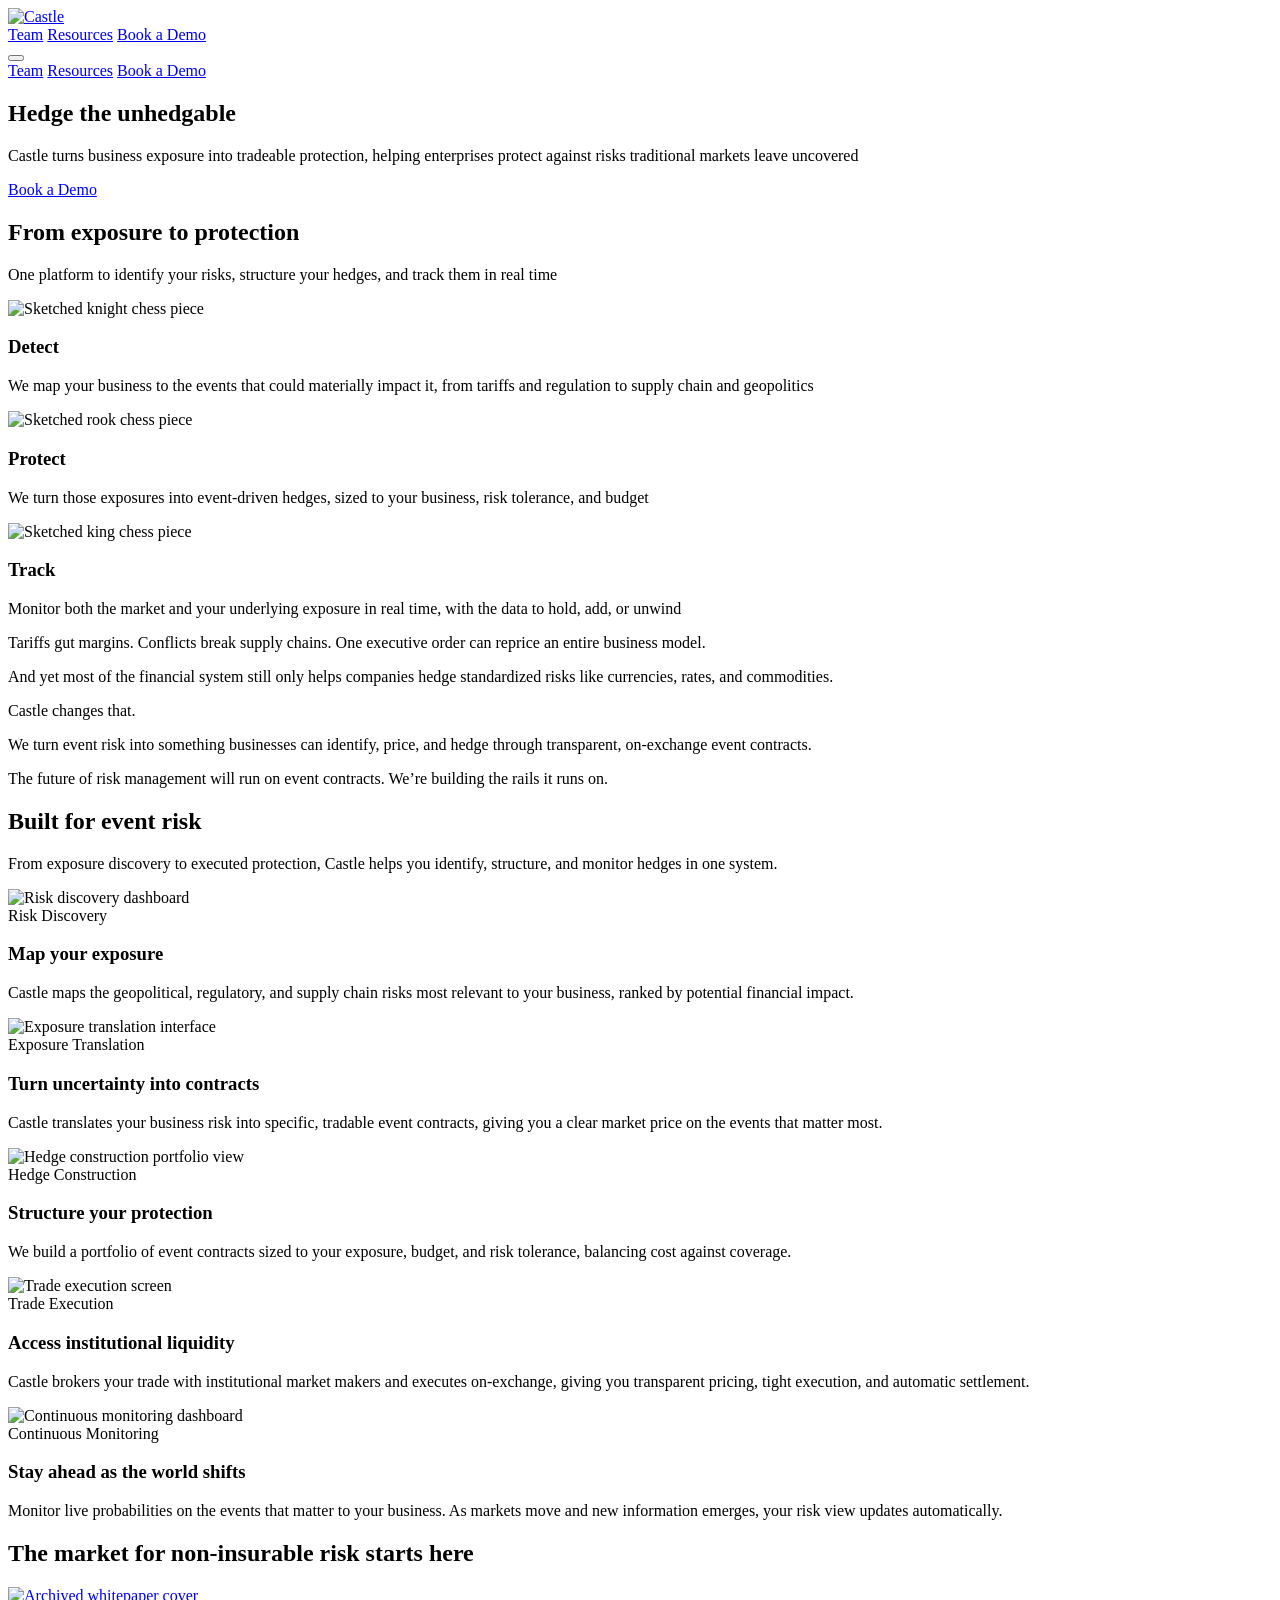
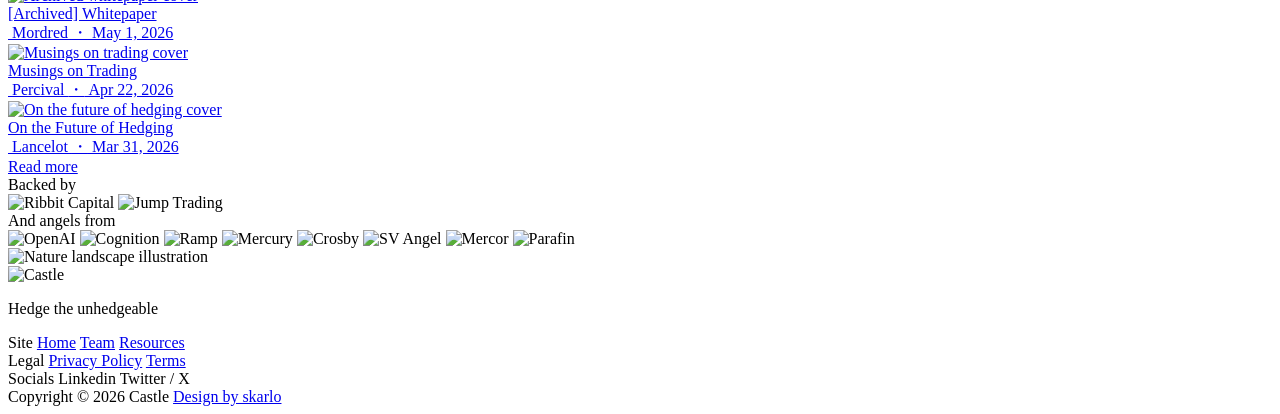
==== index.html @ 06984cd9 "Castle static site preview Co-Authored-By: Claude Fable 5 <noreply@anthropic.com>" ====
<!DOCTYPE html>
<html lang="en">
<head>
  <meta charset="utf-8">
  <meta name="viewport" content="width=device-width, initial-scale=1">
  <title>Castle</title>
  <meta name="description" content="Castle turns business exposure into tradeable protection, helping enterprises protect against risks traditional markets leave uncovered.">

  <link rel="icon" href="/castle-preview/assets/images/favicon-light.png" media="(prefers-color-scheme: light)">
  <link rel="icon" href="/castle-preview/assets/images/favicon-dark.png" media="(prefers-color-scheme: dark)">

  <!-- Open Graph -->
  <meta property="og:title" content="Castle">
  <meta property="og:description" content="Castle turns business exposure into tradeable protection, helping enterprises protect against risks traditional markets leave uncovered.">
  <meta property="og:image" content="/castle-preview/assets/images/og-image.png">
  <meta property="og:type" content="website">
  <meta name="twitter:card" content="summary_large_image">

  <link rel="preconnect" href="https://fonts.googleapis.com">
  <link rel="preconnect" href="https://fonts.gstatic.com" crossorigin>
  <link href="https://fonts.googleapis.com/css2?family=Geist:wght@400;500;600&family=Geist+Mono:wght@400;500;600;700&family=Hedvig+Letters+Serif:opsz@12..24&display=swap" rel="stylesheet">

  <link rel="stylesheet" href="/castle-preview/assets/css/site.css">
</head>
<body>

  <!-- ============ Navigation ============ -->
  <nav class="site-nav">
    <div class="nav-inner">
      <a class="nav-logo" href="/castle-preview/" aria-label="Castle home">
        <img src="/castle-preview/assets/images/castle-logo-white.svg" alt="Castle">
      </a>
      <div class="nav-links">
        <a href="/castle-preview/team/">Team</a>
        <a href="/castle-preview/resources/">Resources</a>
        <a class="btn btn-light btn-sm nav-cta" href="https://calendar.app.google/ibrjFeohvhhuPHoo8" target="_blank" rel="noopener">Book a Demo</a>
      </div>
      <button class="nav-burger" aria-label="Menu" aria-expanded="false">
        <span></span><span></span>
      </button>
    </div>
  </nav>
  <div class="mobile-menu">
    <a href="/castle-preview/team/">Team</a>
    <a href="/castle-preview/resources/">Resources</a>
    <a class="btn btn-light btn-sm" href="https://calendar.app.google/ibrjFeohvhhuPHoo8" target="_blank" rel="noopener">Book a Demo</a>
  </div>

  <main>

    <!-- ============ Hero ============ -->
    <section class="hero">
      <div class="hero-bg" data-us-project="IXwh9ZLHmf9R8zNQHQ27" data-us-dpi="1" data-us-fps="24" data-us-scale="1" aria-hidden="true"></div>
      <div class="hero-content">
        <h1 class="display">Hedge the unhedgable</h1>
        <p>Castle turns business exposure into tradeable protection, helping enterprises protect against risks traditional markets leave uncovered</p>
        <a class="btn btn-light" href="https://calendar.app.google/ibrjFeohvhhuPHoo8" target="_blank" rel="noopener">Book a Demo</a>
      </div>
    </section>

    <!-- ============ Key features ============ -->
    <section class="section">
      <div class="container">
        <header class="section-header reveal">
          <h2 class="heading-xl">From exposure to <span class="accent">protection</span></h2>
          <p>One platform to identify your risks, structure your hedges, and track them in real time</p>
        </header>
        <div class="features-grid">
          <div class="feature-card reveal">
            <div class="art"><img src="/castle-preview/assets/images/chess-knight-detect.webp" alt="Sketched knight chess piece" loading="lazy"></div>
            <h3>Detect</h3>
            <p>We map your business to the events that could materially impact it, from tariffs and regulation to supply chain and geopolitics</p>
          </div>
          <div class="feature-card reveal">
            <div class="art"><img src="/castle-preview/assets/images/chess-rook-protect.webp" alt="Sketched rook chess piece" loading="lazy"></div>
            <h3>Protect</h3>
            <p>We turn those exposures into event-driven hedges, sized to your business, risk tolerance, and budget</p>
          </div>
          <div class="feature-card reveal">
            <div class="art"><img src="/castle-preview/assets/images/chess-king-track.webp" alt="Sketched king chess piece" loading="lazy"></div>
            <h3>Track</h3>
            <p>Monitor both the market and your underlying exposure in real time, with the data to hold, add, or unwind</p>
          </div>
        </div>
      </div>
    </section>

    <!-- ============ Manifesto ============ -->
    <section class="manifesto">
      <div class="manifesto-bg" data-us-project-src="/castle-preview/assets/unicorn/manifesto-bg.json" data-us-dpi="1.5" data-us-fps="60" aria-hidden="true"></div>
      <div class="manifesto-inner">
        <p class="manifesto-block">Tariffs gut margins. Conflicts break supply chains. One executive order can reprice an entire business model.</p>
        <p class="manifesto-block">And yet most of the financial system still only helps companies hedge standardized risks like currencies, rates, and commodities.</p>
        <p class="manifesto-block large">Castle changes that.</p>
        <p class="manifesto-block">We turn event risk into something businesses can identify, price, and hedge through transparent, on-exchange event contracts.</p>
        <p class="manifesto-block">The future of risk management will run on event contracts. We&rsquo;re building the rails it runs on.</p>
      </div>
    </section>

    <!-- ============ Product ============ -->
    <section class="product">
      <header class="product-header">
        <h2 class="heading-xl">Built for <span class="accent">event risk</span></h2>
        <p>From exposure discovery to executed protection, Castle helps you identify, structure, and monitor hedges in one system.</p>
      </header>

      <div class="container">
        <div class="product-panel">
          <div class="product-card">
            <div class="product-art"><img src="/castle-preview/assets/images/product-risk-discovery.png" alt="Risk discovery dashboard" loading="lazy"></div>
            <div class="product-copy">
              <span class="label-mono">Risk Discovery</span>
              <h3 class="heading-md">Map your exposure</h3>
              <p>Castle maps the geopolitical, regulatory, and supply chain risks most relevant to your business, ranked by potential financial impact.</p>
            </div>
          </div>
        </div>

        <div class="product-panel">
          <div class="product-card flip">
            <div class="product-art"><img src="/castle-preview/assets/images/product-exposure-translation.png" alt="Exposure translation interface" loading="lazy"></div>
            <div class="product-copy">
              <span class="label-mono">Exposure Translation</span>
              <h3 class="heading-md">Turn uncertainty into contracts</h3>
              <p>Castle translates your business risk into specific, tradable event contracts, giving you a clear market price on the events that matter most.</p>
            </div>
          </div>
        </div>

        <div class="product-panel">
          <div class="product-card">
            <div class="product-art"><img src="/castle-preview/assets/images/product-hedge-construction.png" alt="Hedge construction portfolio view" loading="lazy"></div>
            <div class="product-copy">
              <span class="label-mono">Hedge Construction</span>
              <h3 class="heading-md">Structure your protection</h3>
              <p>We build a portfolio of event contracts sized to your exposure, budget, and risk tolerance, balancing cost against coverage.</p>
            </div>
          </div>
        </div>

        <div class="product-panel">
          <div class="product-card flip">
            <div class="product-art"><img src="/castle-preview/assets/images/product-trade-execution.png" alt="Trade execution screen" loading="lazy"></div>
            <div class="product-copy">
              <span class="label-mono">Trade Execution</span>
              <h3 class="heading-md">Access institutional liquidity</h3>
              <p>Castle brokers your trade with institutional market makers and executes on-exchange, giving you transparent pricing, tight execution, and automatic settlement.</p>
            </div>
          </div>
        </div>

        <div class="product-panel">
          <div class="product-card">
            <div class="product-art"><img src="/castle-preview/assets/images/product-continuous-monitoring.png" alt="Continuous monitoring dashboard" loading="lazy"></div>
            <div class="product-copy">
              <span class="label-mono">Continuous Monitoring</span>
              <h3 class="heading-md">Stay ahead as the world shifts</h3>
              <p>Monitor live probabilities on the events that matter to your business. As markets move and new information emerges, your risk view updates automatically.</p>
            </div>
          </div>
        </div>
      </div>
    </section>

    <!-- ============ Blog ============ -->
    <section class="section">
      <div class="container">
        <header class="section-header reveal">
          <h2 class="heading-xl">The market for <span class="accent">non-insurable risk</span> starts here</h2>
        </header>
        <div class="blog-grid">
          <a class="blog-card reveal" href="/castle-preview/resources/archived-whitepaper/">
            <img class="cover" src="/castle-preview/assets/images/blog-archived-whitepaper.png" alt="Archived whitepaper cover" loading="lazy">
            <div class="blog-title">[Archived] Whitepaper</div>
            <div class="blog-meta">
              <img src="/castle-preview/assets/images/avatar-knight-dark.png" alt=""> Mordred <span>・</span> May 1, 2026
            </div>
          </a>
          <a class="blog-card reveal" href="/castle-preview/resources/musings-on-trading/">
            <img class="cover" src="/castle-preview/assets/images/blog-musings-on-trading.png" alt="Musings on trading cover" loading="lazy">
            <div class="blog-title">Musings on Trading</div>
            <div class="blog-meta">
              <img src="/castle-preview/assets/images/avatar-knight.png" alt=""> Percival <span>・</span> Apr 22, 2026
            </div>
          </a>
          <a class="blog-card reveal" href="/castle-preview/resources/on-the-future-of-hedging/">
            <img class="cover" src="/castle-preview/assets/images/blog-on-the-future-of-hedging.png" alt="On the future of hedging cover" loading="lazy">
            <div class="blog-title">On the Future of Hedging</div>
            <div class="blog-meta">
              <img src="/castle-preview/assets/images/avatar-knight.png" alt=""> Lancelot <span>・</span> Mar 31, 2026
            </div>
          </a>
        </div>
        <div class="blog-cta reveal">
          <a class="btn btn-dark" href="/castle-preview/resources/">Read more</a>
        </div>
      </div>
    </section>

    <!-- ============ Investors ============ -->
    <section class="logos">
      <span class="label-mono">Backed by</span>
      <div class="backed-row">
        <img src="/castle-preview/assets/images/logo-ribbit.png" alt="Ribbit Capital" loading="lazy">
        <img src="/castle-preview/assets/images/logo-jump.png" alt="Jump Trading" loading="lazy">
      </div>
      <span class="label-mono">And angels from</span>
      <div class="marquee" aria-label="Angel investors">
        <div class="marquee-track">
          <img src="/castle-preview/assets/images/angel-openai.svg" alt="OpenAI">
          <img src="/castle-preview/assets/images/angel-cognition.svg" alt="Cognition">
          <img src="/castle-preview/assets/images/angel-ramp.svg" alt="Ramp">
          <img src="/castle-preview/assets/images/angel-mercury.png" alt="Mercury" loading="lazy">
          <img src="/castle-preview/assets/images/angel-crosby.png" alt="Crosby" loading="lazy">
          <img src="/castle-preview/assets/images/angel-sv-angel.png" alt="SV Angel" loading="lazy">
          <img src="/castle-preview/assets/images/angel-mercor.png" alt="Mercor" loading="lazy">
          <img src="/castle-preview/assets/images/angel-parafin.png" alt="Parafin" loading="lazy">
        </div>
      </div>
    </section>

  </main>

  <!-- ============ Footer ============ -->
  <footer class="site-footer">
    <div class="footer-art">
      <img src="/castle-preview/assets/images/footer-landscape.webp" alt="Nature landscape illustration" loading="lazy">
    </div>
    <div class="footer-main">
      <div class="footer-brand">
        <img src="/castle-preview/assets/images/castle-logo-white.svg" alt="Castle">
        <p>Hedge the unhedgeable</p>
      </div>
      <div class="footer-cols">
        <div class="footer-col">
          <span class="col-title">Site</span>
          <a href="/castle-preview/">Home</a>
          <a href="/castle-preview/team/">Team</a>
          <a href="/castle-preview/resources/">Resources</a>
        </div>
        <div class="footer-col">
          <span class="col-title">Legal</span>
          <a href="/castle-preview/privacy-policy/">Privacy Policy</a>
          <a href="/castle-preview/terms-of-service/">Terms</a>
        </div>
        <div class="footer-col">
          <span class="col-title">Socials</span>
          <span>Linkedin</span>
          <span>Twitter / X</span>
        </div>
      </div>
    </div>
    <div class="footer-bottom">
      <div class="inner">
        <span>Copyright © 2026 Castle</span>
        <a href="https://skarlo.co" target="_blank" rel="noopener">Design by skarlo</a>
      </div>
    </div>
  </footer>

  <script src="/castle-preview/assets/js/site.js"></script>
</body>
</html>
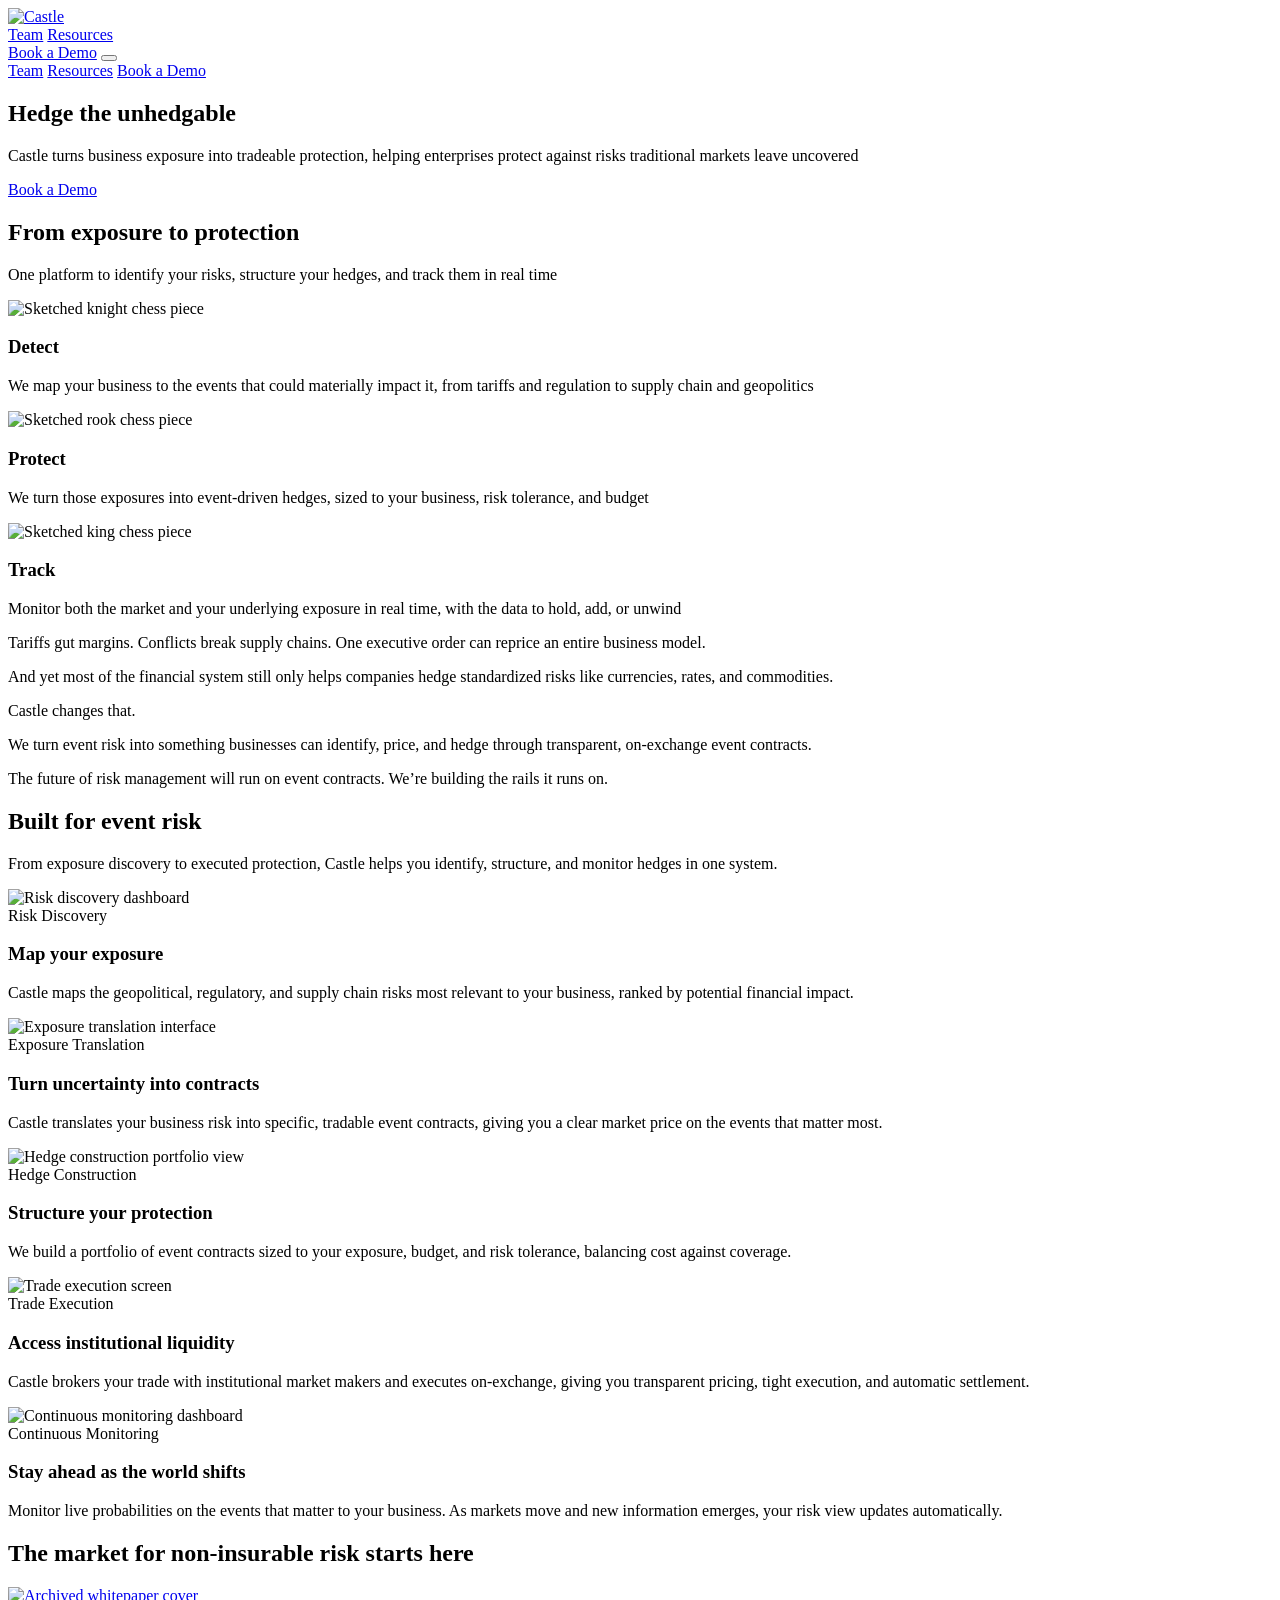
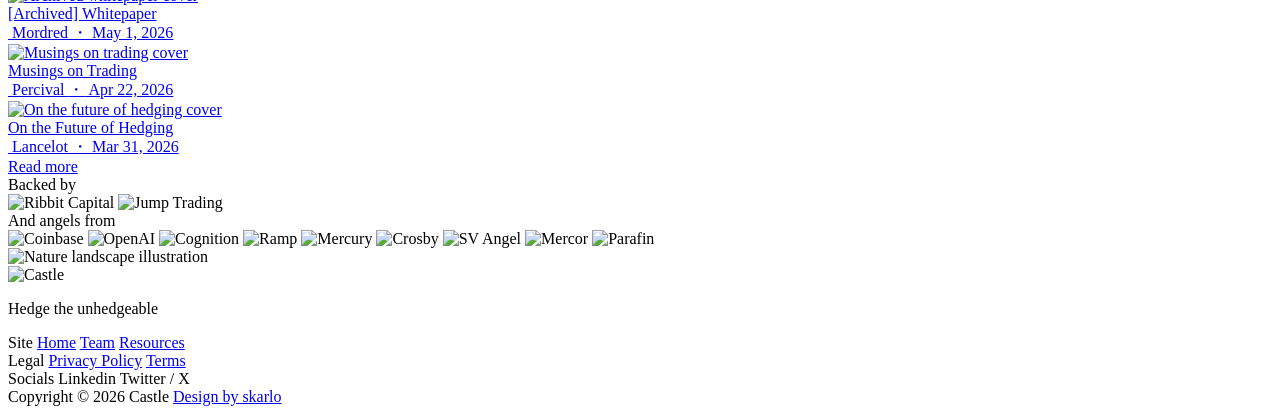
==== commit 80adc13e: "Marquee: match original ticker (40px gap, 30px/s, per-logo sizes, soft fade, seamless loop) + add Co" ====
--- a/index.html
+++ b/index.html
@@ -33,11 +33,13 @@
       <div class="nav-links">
         <a href="/castle-preview/team/">Team</a>
         <a href="/castle-preview/resources/">Resources</a>
+      </div>
+      <div class="nav-right">
         <a class="btn btn-light btn-sm nav-cta" href="https://calendar.app.google/ibrjFeohvhhuPHoo8" target="_blank" rel="noopener">Book a Demo</a>
-      </div>
-      <button class="nav-burger" aria-label="Menu" aria-expanded="false">
-        <span></span><span></span>
-      </button>
+        <button class="nav-burger" aria-label="Menu" aria-expanded="false">
+          <span></span><span></span>
+        </button>
+      </div>
     </div>
   </nav>
   <div class="mobile-menu">
@@ -198,7 +200,7 @@
     </section>
 
     <!-- ============ Investors ============ -->
-    <section class="logos">
+    <section class="logos" id="investors">
       <span class="label-mono">Backed by</span>
       <div class="backed-row">
         <img src="/castle-preview/assets/images/logo-ribbit.png" alt="Ribbit Capital" loading="lazy">
@@ -207,14 +209,18 @@
       <span class="label-mono">And angels from</span>
       <div class="marquee" aria-label="Angel investors">
         <div class="marquee-track">
-          <img src="/castle-preview/assets/images/angel-openai.svg" alt="OpenAI">
-          <img src="/castle-preview/assets/images/angel-cognition.svg" alt="Cognition">
-          <img src="/castle-preview/assets/images/angel-ramp.svg" alt="Ramp">
-          <img src="/castle-preview/assets/images/angel-mercury.png" alt="Mercury" loading="lazy">
-          <img src="/castle-preview/assets/images/angel-crosby.png" alt="Crosby" loading="lazy">
-          <img src="/castle-preview/assets/images/angel-sv-angel.png" alt="SV Angel" loading="lazy">
-          <img src="/castle-preview/assets/images/angel-mercor.png" alt="Mercor" loading="lazy">
-          <img src="/castle-preview/assets/images/angel-parafin.png" alt="Parafin" loading="lazy">
+          <!-- logo widths match the original ticker's per-item sizing -->
+          <div class="marquee-group">
+            <img src="/castle-preview/assets/images/angel-coinbase.svg" alt="Coinbase" width="88">
+            <img src="/castle-preview/assets/images/angel-openai.svg" alt="OpenAI" width="66">
+            <img src="/castle-preview/assets/images/angel-cognition.svg" alt="Cognition" width="84">
+            <img src="/castle-preview/assets/images/angel-ramp.svg" alt="Ramp" width="65">
+            <img src="/castle-preview/assets/images/angel-mercury.png" alt="Mercury" width="88" loading="lazy">
+            <img src="/castle-preview/assets/images/angel-crosby.png" alt="Crosby" width="64" loading="lazy">
+            <img src="/castle-preview/assets/images/angel-sv-angel.png" alt="SV Angel" width="86" loading="lazy">
+            <img src="/castle-preview/assets/images/angel-mercor.png" alt="Mercor" width="90" loading="lazy">
+            <img src="/castle-preview/assets/images/angel-parafin.png" alt="Parafin" width="78" loading="lazy">
+          </div>
         </div>
       </div>
     </section>
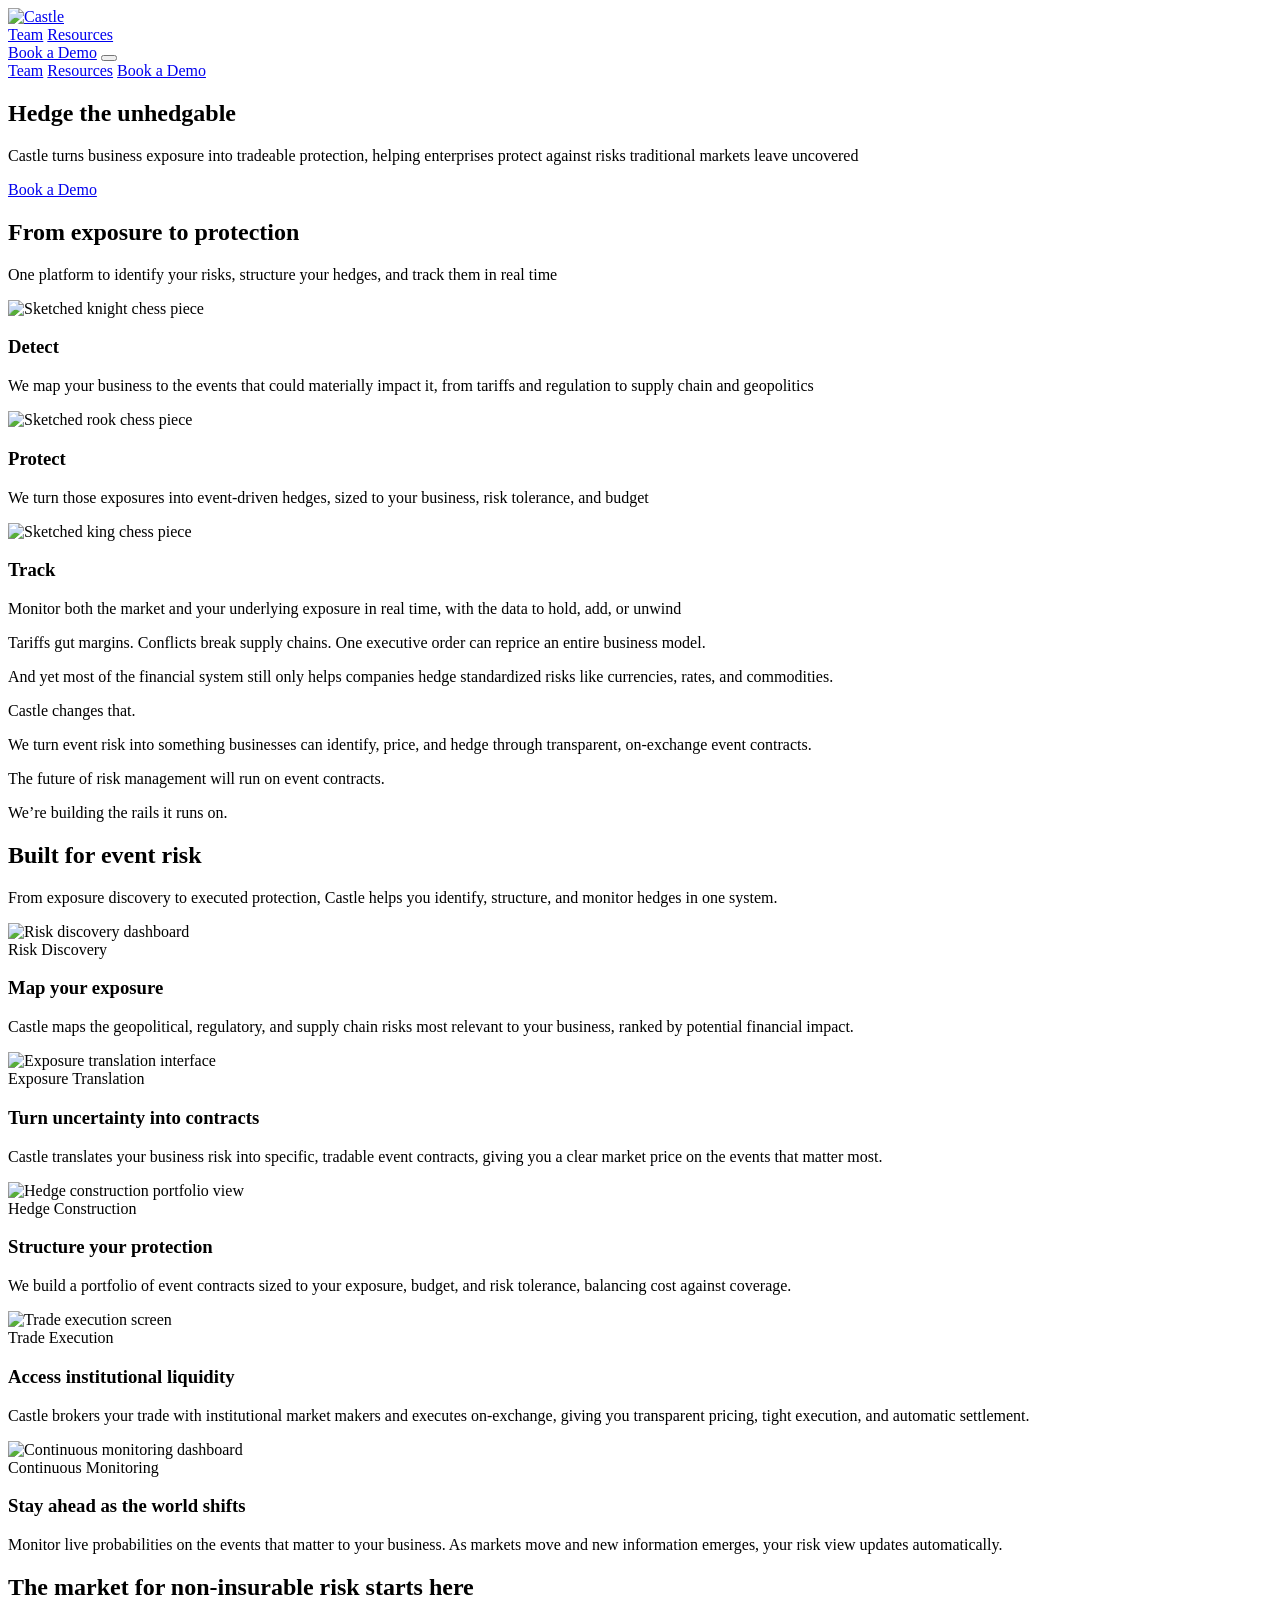
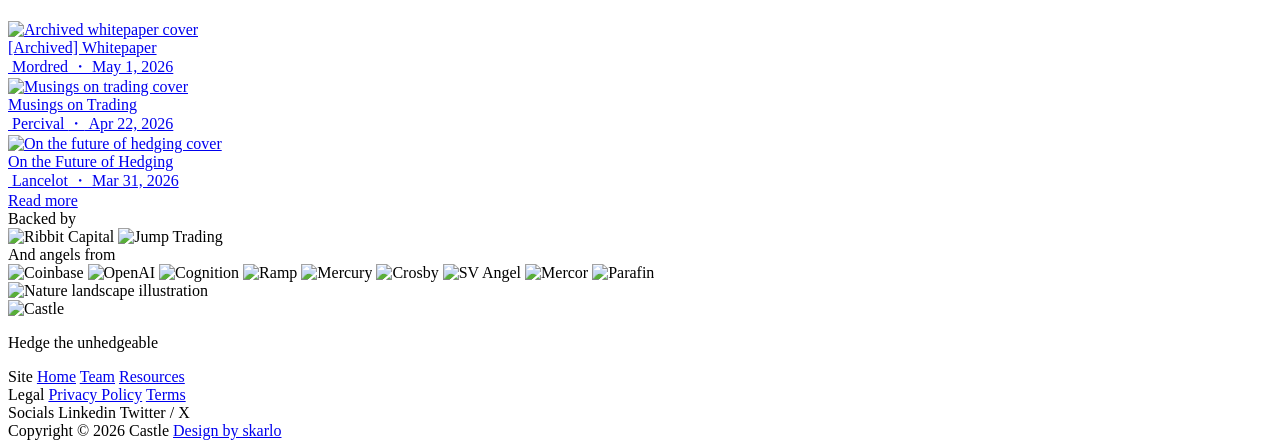
==== commit 0ed1cc47: "Hero: original's fixed per-breakpoint sizes (80/64/48px, 1440/810 breakpoints) in an 800px column — " ====
--- a/index.html
+++ b/index.html
@@ -95,7 +95,8 @@
         <p class="manifesto-block">And yet most of the financial system still only helps companies hedge standardized risks like currencies, rates, and commodities.</p>
         <p class="manifesto-block large">Castle changes that.</p>
         <p class="manifesto-block">We turn event risk into something businesses can identify, price, and hedge through transparent, on-exchange event contracts.</p>
-        <p class="manifesto-block">The future of risk management will run on event contracts. We&rsquo;re building the rails it runs on.</p>
+        <p class="manifesto-block">The future of risk management will run on event contracts.</p>
+        <p class="manifesto-block large">We&rsquo;re building the rails it runs on.</p>
       </div>
     </section>
 
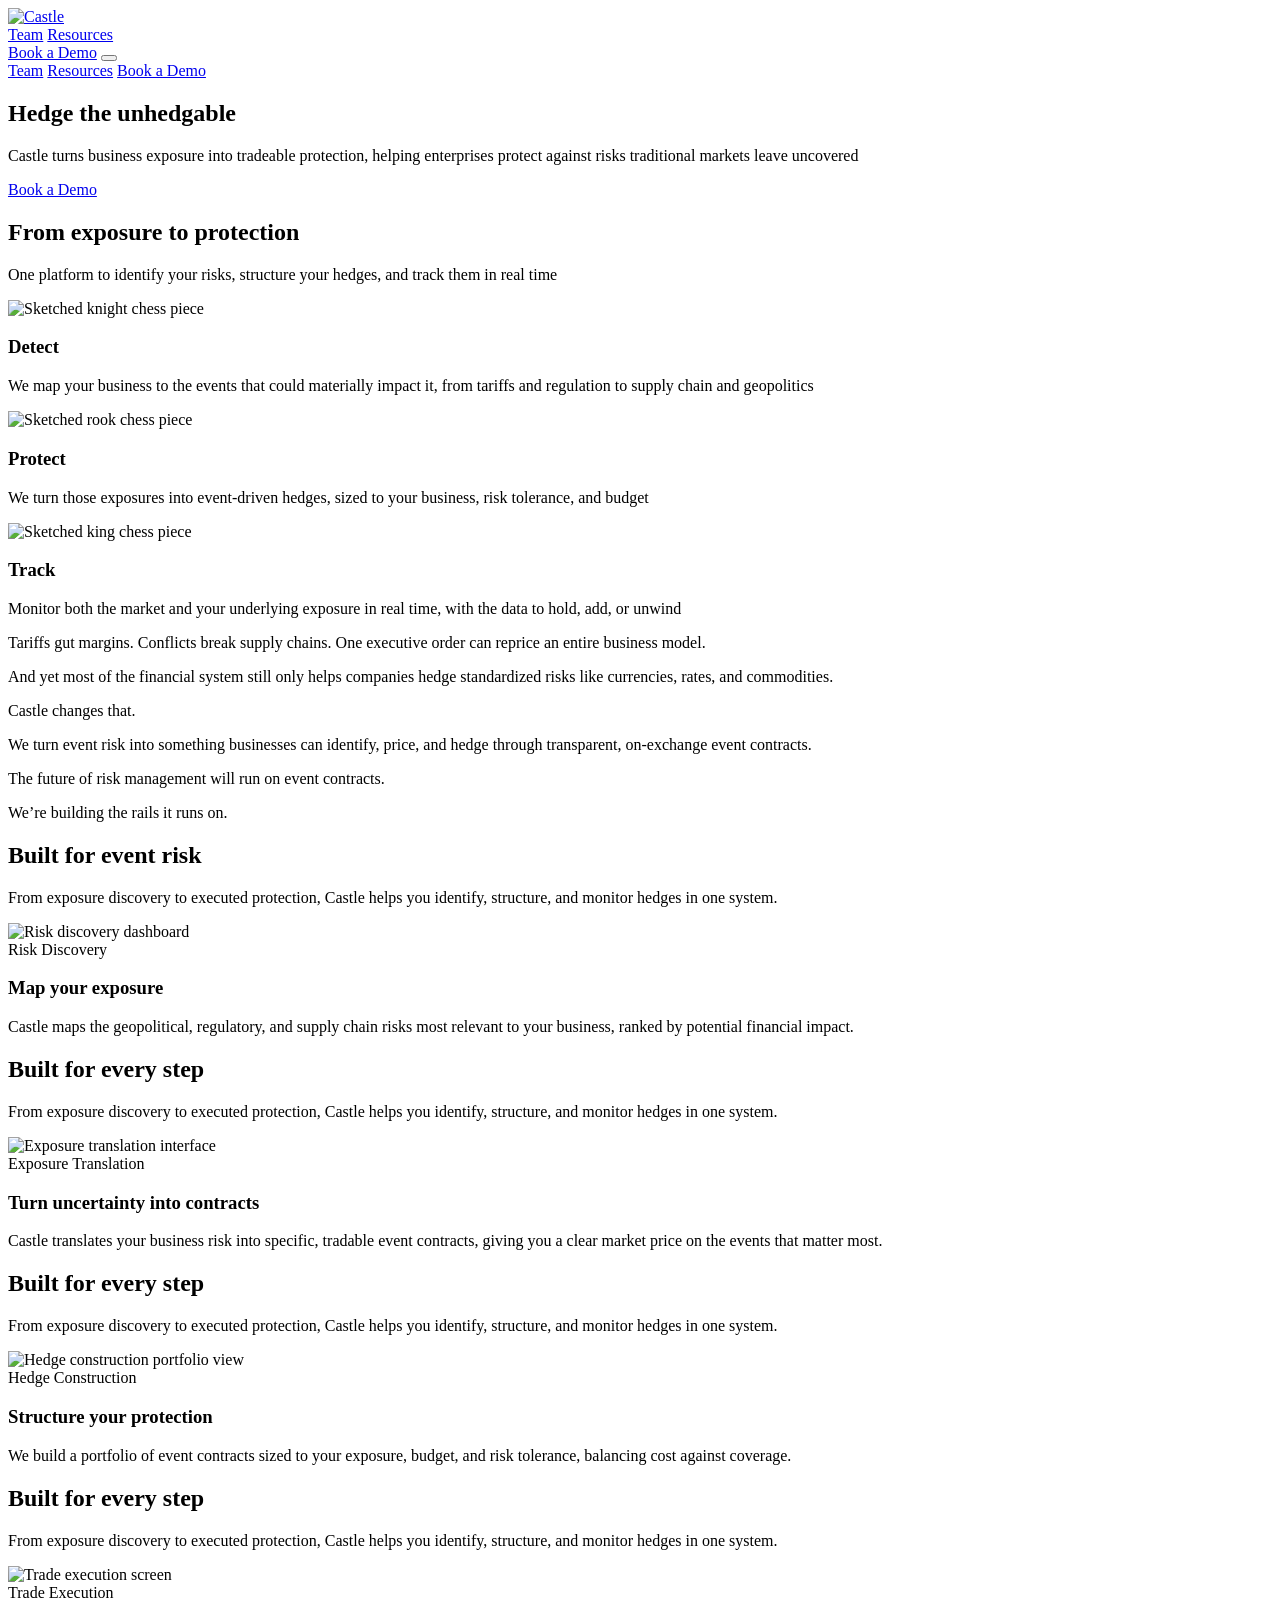
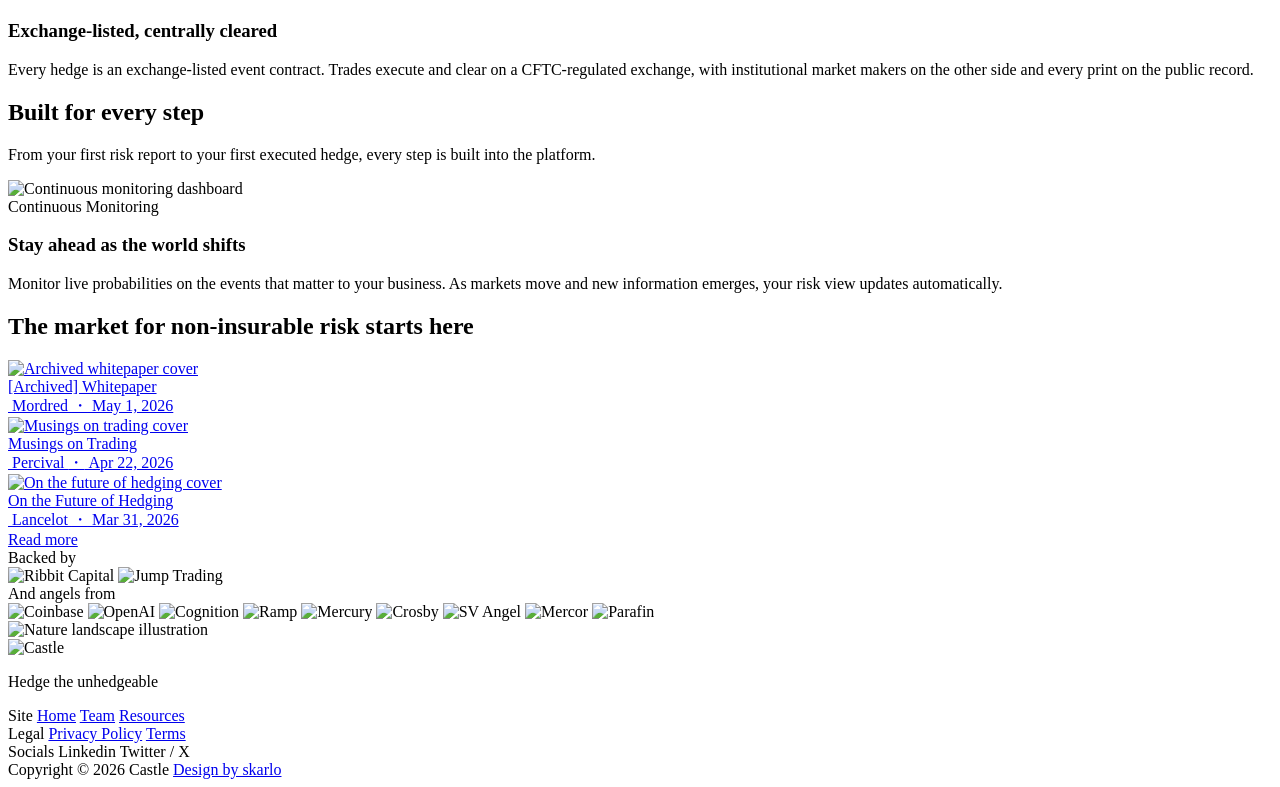
==== commit 6b0540ed: "Investors section matched to live original: serif 20px labels, Ribbit/Jump 131px with 24px gap, meas" ====
--- a/index.html
+++ b/index.html
@@ -61,7 +61,7 @@
     </section>
 
     <!-- ============ Key features ============ -->
-    <section class="section">
+    <section class="section section-features">
       <div class="container">
         <header class="section-header reveal">
           <h2 class="heading-xl">From exposure to <span class="accent">protection</span></h2>
@@ -102,13 +102,18 @@
 
     <!-- ============ Product ============ -->
     <section class="product">
-      <header class="product-header">
-        <h2 class="heading-xl">Built for <span class="accent">event risk</span></h2>
-        <p>From exposure discovery to executed protection, Castle helps you identify, structure, and monitor hedges in one system.</p>
-      </header>
-
-      <div class="container">
-        <div class="product-panel">
+      <!-- Five full-screen transparent slides; only the white cards cover
+           each other as the deck advances. Slide 1's header stays pinned and
+           visible the whole way — the .ghost headers in slides 2-5 exist but
+           are invisible (the original keeps its "Built for every step"
+           headers at opacity 0 too; they preserve the centered geometry). -->
+      <div class="product-deck">
+      <div class="product-panel">
+        <header class="panel-head reveal">
+          <h2 class="heading-xl">Built for <span class="accent">event risk</span></h2>
+          <p>From exposure discovery to executed protection, Castle helps you identify, structure, and monitor hedges in one system.</p>
+        </header>
+        <div class="container">
           <div class="product-card">
             <div class="product-art"><img src="/castle-preview/assets/images/product-risk-discovery.png" alt="Risk discovery dashboard" loading="lazy"></div>
             <div class="product-copy">
@@ -118,8 +123,14 @@
             </div>
           </div>
         </div>
-
-        <div class="product-panel">
+      </div>
+
+      <div class="product-panel">
+        <header class="panel-head ghost" aria-hidden="true">
+          <h2 class="heading-xl">Built for <span class="accent">every step</span></h2>
+          <p>From exposure discovery to executed protection, Castle helps you identify, structure, and monitor hedges in one system.</p>
+        </header>
+        <div class="container">
           <div class="product-card flip">
             <div class="product-art"><img src="/castle-preview/assets/images/product-exposure-translation.png" alt="Exposure translation interface" loading="lazy"></div>
             <div class="product-copy">
@@ -129,8 +140,14 @@
             </div>
           </div>
         </div>
-
-        <div class="product-panel">
+      </div>
+
+      <div class="product-panel">
+        <header class="panel-head ghost" aria-hidden="true">
+          <h2 class="heading-xl">Built for <span class="accent">every step</span></h2>
+          <p>From exposure discovery to executed protection, Castle helps you identify, structure, and monitor hedges in one system.</p>
+        </header>
+        <div class="container">
           <div class="product-card">
             <div class="product-art"><img src="/castle-preview/assets/images/product-hedge-construction.png" alt="Hedge construction portfolio view" loading="lazy"></div>
             <div class="product-copy">
@@ -140,19 +157,31 @@
             </div>
           </div>
         </div>
-
-        <div class="product-panel">
+      </div>
+
+      <div class="product-panel">
+        <header class="panel-head ghost" aria-hidden="true">
+          <h2 class="heading-xl">Built for <span class="accent">every step</span></h2>
+          <p>From exposure discovery to executed protection, Castle helps you identify, structure, and monitor hedges in one system.</p>
+        </header>
+        <div class="container">
           <div class="product-card flip">
             <div class="product-art"><img src="/castle-preview/assets/images/product-trade-execution.png" alt="Trade execution screen" loading="lazy"></div>
             <div class="product-copy">
               <span class="label-mono">Trade Execution</span>
-              <h3 class="heading-md">Access institutional liquidity</h3>
-              <p>Castle brokers your trade with institutional market makers and executes on-exchange, giving you transparent pricing, tight execution, and automatic settlement.</p>
-            </div>
-          </div>
-        </div>
-
-        <div class="product-panel">
+              <h3 class="heading-md">Exchange-listed, centrally cleared</h3>
+              <p>Every hedge is an exchange-listed event contract. Trades execute and clear on a CFTC-regulated exchange, with institutional market makers on the other side and every print on the public record.</p>
+            </div>
+          </div>
+        </div>
+      </div>
+
+      <div class="product-panel">
+        <header class="panel-head ghost" aria-hidden="true">
+          <h2 class="heading-xl">Built for <span class="accent">every step</span></h2>
+          <p>From your first risk report to your first executed hedge, every step is built into the platform.</p>
+        </header>
+        <div class="container">
           <div class="product-card">
             <div class="product-art"><img src="/castle-preview/assets/images/product-continuous-monitoring.png" alt="Continuous monitoring dashboard" loading="lazy"></div>
             <div class="product-copy">
@@ -163,10 +192,11 @@
           </div>
         </div>
       </div>
+      </div>
     </section>
 
     <!-- ============ Blog ============ -->
-    <section class="section">
+    <section class="section section-blog">
       <div class="container">
         <header class="section-header reveal">
           <h2 class="heading-xl">The market for <span class="accent">non-insurable risk</span> starts here</h2>
@@ -202,25 +232,25 @@
 
     <!-- ============ Investors ============ -->
     <section class="logos" id="investors">
-      <span class="label-mono">Backed by</span>
+      <span class="logos-label">Backed by</span>
       <div class="backed-row">
         <img src="/castle-preview/assets/images/logo-ribbit.png" alt="Ribbit Capital" loading="lazy">
         <img src="/castle-preview/assets/images/logo-jump.png" alt="Jump Trading" loading="lazy">
       </div>
-      <span class="label-mono">And angels from</span>
+      <span class="logos-label">And angels from</span>
       <div class="marquee" aria-label="Angel investors">
         <div class="marquee-track">
           <!-- logo widths match the original ticker's per-item sizing -->
           <div class="marquee-group">
-            <img src="/castle-preview/assets/images/angel-coinbase.svg" alt="Coinbase" width="88">
-            <img src="/castle-preview/assets/images/angel-openai.svg" alt="OpenAI" width="66">
-            <img src="/castle-preview/assets/images/angel-cognition.svg" alt="Cognition" width="84">
-            <img src="/castle-preview/assets/images/angel-ramp.svg" alt="Ramp" width="65">
-            <img src="/castle-preview/assets/images/angel-mercury.png" alt="Mercury" width="88" loading="lazy">
-            <img src="/castle-preview/assets/images/angel-crosby.png" alt="Crosby" width="64" loading="lazy">
+            <img src="/castle-preview/assets/images/angel-coinbase.svg" alt="Coinbase" width="123">
+            <img src="/castle-preview/assets/images/angel-openai.svg" alt="OpenAI" width="109">
+            <img src="/castle-preview/assets/images/angel-cognition.svg" alt="Cognition" width="139">
+            <img src="/castle-preview/assets/images/angel-ramp.svg" alt="Ramp" width="105">
+            <img src="/castle-preview/assets/images/angel-mercury.png" alt="Mercury" width="145" loading="lazy">
+            <img src="/castle-preview/assets/images/angel-crosby.png" alt="Crosby" width="100" loading="lazy">
             <img src="/castle-preview/assets/images/angel-sv-angel.png" alt="SV Angel" width="86" loading="lazy">
-            <img src="/castle-preview/assets/images/angel-mercor.png" alt="Mercor" width="90" loading="lazy">
-            <img src="/castle-preview/assets/images/angel-parafin.png" alt="Parafin" width="78" loading="lazy">
+            <img src="/castle-preview/assets/images/angel-mercor.png" alt="Mercor" width="126" loading="lazy">
+            <img src="/castle-preview/assets/images/angel-parafin.png" alt="Parafin" width="117" loading="lazy">
           </div>
         </div>
       </div>
